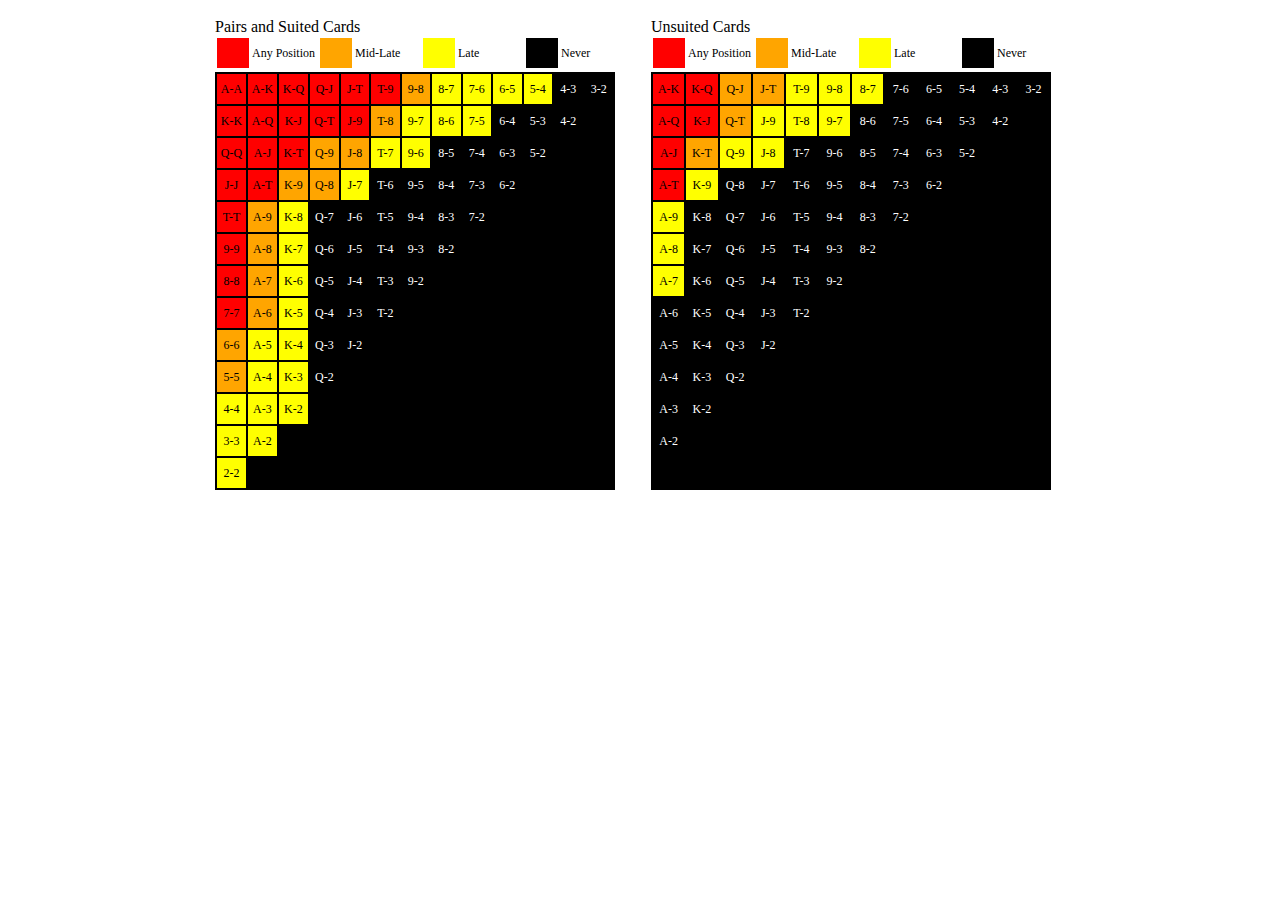
==== cheatsheet.html @ 60d18d2e "Add files via upload" ====
<html>
  <head>
    <title>Poker Strategy</title>
    <meta content="">
<style>
#strategy {
    width: 850px;
    margin: 0 auto;
    height: 450px;
    padding-top: 10px;
}
#strategy-left {
    float:left;
}
#strategy-right {
    float:right;
}
#unsuited_cards {
    background: #000;
    color: #fff;
    font-size:12px;
    line-height: 12px;
    width: 400px;
}
#unsuited_cards td {
    width: 30px;
    height: 30px;
    text-align: center;
}
#pairs_suited_cards {
    background: #000;
    color: #fff;
    font-size:12px;
    line-height: 12px;
    width: 400px;
}
#pairs_suited_cards td {
    width: 30px;
    height: 30px;
    text-align: center;
}
#legend td {
    width: 30px;
    height: 30px;
    font-size:12px;
    line-height: 12px;
}


#a {
    background: red;
    color: #000;
}
#b {
    background: orange;
    color: #000;
}
#c {
    background: yellow;
    color: #000;
}
#dd {
    width: 65px !important;
    color: #000;
    height:30px;
}
#bl {
    background: #000;
}
</style>
<meta name="description" content="Cusmedroid is an android studio application development project name. the name was created by iyortml alias suryo dwijayanto. Initially cusmedroid was a custom rom project on android, at that time in 2014 - 2015 cusmedroid was still looking for identity, until now in 2022 - then cusmedroid will be the unique name of me who doesn’t have a team.">
    <meta name="keywords" content="cusmedroid, iyortml, learn php with cusmedroid, learn php with iyortml, cusmedroid android, cusmedroid developer, developer indonesia, made in indonesia, website, php, html, css, js, xml, java, api, apikey, mysqli, phpmyadmin, android studio, android-studio, barcode, livemakingbarcode, live making barcode, live making barcode cusmedroid, qrcode, scanner, poker, poker strategy">
    <meta name="author" content="CusMeDroid">
    <meta property="og:description" content="This is a live making barcode. write url or text in input field and instantly barcode will appear.">
    <meta property="og:image" content="https://cusmedroid.github.io/favicon.ico">
    <meta property="og:image:type" content="image/jpeg">
    <meta property="og:image:width" content="200">
    <meta property="og:image:height" content="200">
<!-- Google tag (gtag.js) -->
    <script async src="https://www.googletagmanager.com/gtag/js?id=G-T2YN767RYS"></script>
    <script>
      window.dataLayer = window.dataLayer || [];
      function gtag(){dataLayer.push(arguments);}
      gtag('js', new Date());

      gtag('config', 'G-T2YN767RYS');
    </script> 
  </head>
  <body>
  <div id="strategy">
<div id="strategy-left">
<label style="color:#000;">Pairs and Suited Cards</label>
<table id="legend">
<tr>
<td id="a"></td><td id="dd">Any Position</td><td id="b"></td><td id="dd">Mid-Late</td><td id="c"></td><td id="dd">Late</td><td id="bl"></td><td id="dd">Never</td>
<tr>
</table>
<table id="pairs_suited_cards">
<tr>
<td id="a">A-A</td><td id="a">A-K</td><td id="a">K-Q</td><td id="a">Q-J</td><td id="a">J-T</td><td id="a">T-9</td><td id="b">9-8</td><td id="c">8-7</td><td id="c">7-6</td><td id="c">6-5</td><td id="c">5-4</td><td id="">4-3</td><td id="">3-2</td>
</tr>
<tr>
<td id="a">K-K</td><td id="a">A-Q</td><td id="a">K-J</td><td id="a">Q-T</td><td id="a">J-9</td><td id="b">T-8</td><td id="c">9-7</td><td id="c">8-6</td><td id="c">7-5</td><td id="">6-4</td><td id="">5-3</td><td id="">4-2</td><td id=""></td>
</tr>
<tr>
<td id="a">Q-Q</td><td id="a">A-J</td><td id="a">K-T</td><td id="b">Q-9</td><td id="b">J-8</td><td id="c">T-7</td><td id="c">9-6</td><td id="">8-5</td><td id="">7-4</td><td id="">6-3</td><td id="">5-2</td><td id=""></td><td id=""></td>
</tr>
<tr>
<td id="a">J-J</td><td id="a">A-T</td><td id="b">K-9</td><td id="b">Q-8</td><td id="c">J-7</td><td id="">T-6</td><td id="">9-5</td><td id="">8-4</td><td id="">7-3</td><td id="">6-2</td><td id=""></td><td id=""></td><td id=""></td>
</tr>
<tr>
<td id="a">T-T</td><td id="b">A-9</td><td id="c">K-8</td><td id="">Q-7</td><td id="">J-6</td><td id="">T-5</td><td id="">9-4</td><td id="">8-3</td><td id="">7-2</td><td id=""></td><td id=""></td><td id=""></td><td id=""></td>
</tr>
<tr>
<td id="a">9-9</td><td id="b">A-8</td><td id="c">K-7</td><td id="">Q-6</td><td id="">J-5</td><td id="">T-4</td><td id="">9-3</td><td id="">8-2</td><td id=""></td><td id=""></td><td id=""></td><td id=""></td><td id=""></td>
</tr>
<tr>
<td id="a">8-8</td><td id="b">A-7</td><td id="c">K-6</td><td id="">Q-5</td><td id="">J-4</td><td id="">T-3</td><td id="">9-2</td><td id=""></td><td id=""></td><td id=""></td><td id=""></td><td id=""></td><td id=""></td>
</tr>
<tr>
<td id="a">7-7</td><td id="b">A-6</td><td id="c">K-5</td><td id="">Q-4</td><td id="">J-3</td><td id="">T-2</td><td id=""></td><td id=""></td><td id=""></td><td id=""></td><td id=""></td><td id=""></td><td id=""></td>
</tr>
<tr>
<td id="b">6-6</td><td id="c">A-5</td><td id="c">K-4</td><td id="">Q-3</td><td id="">J-2</td><td id=""></td><td id=""></td><td id=""></td><td id=""></td><td id=""></td><td id=""></td><td id=""></td><td id=""></td>
</tr>
<tr>
<td id="b">5-5</td><td id="c">A-4</td><td id="c">K-3</td><td id="">Q-2</td><td id=""></td><td id=""></td><td id=""></td><td id=""></td><td id=""></td><td id=""></td><td id=""></td><td id=""></td><td id=""></td>
</tr>
<tr>
<td id="c">4-4</td><td id="c">A-3</td><td id="c">K-2</td><td id=""></td><td id=""></td><td id=""></td><td id=""></td><td id=""></td><td id=""></td><td id=""></td><td id=""></td><td id=""></td><td id=""></td>
</tr>
<tr>
<td id="c">3-3</td><td id="c">A-2</td><td id=""></td><td id=""></td><td id=""></td><td id=""></td><td id=""></td><td id=""></td><td id=""></td><td id=""></td><td id=""></td><td id=""></td><td id=""></td>
</tr>
<tr>
<td id="c">2-2</td><td id=""></td><td id=""></td><td id=""></td><td id=""></td><td id=""></td><td id=""></td><td id=""></td><td id=""></td><td id=""></td><td id=""></td><td id=""></td><td id=""></td>
</tr>
</table>
</div>
<div id="strategy-right">
<label style="color:#000;">Unsuited Cards</label>
<table id="legend">
<tr>
<td id="a"></td><td id="dd">Any Position</td><td id="b"></td><td id="dd">Mid-Late</td><td id="c"></td><td id="dd">Late</td><td id="bl"></td><td id="dd">Never</td>
<tr>
</table>
<table id="unsuited_cards">
<tr>
<td id="a">A-K</td><td id="a">K-Q</td><td id="b">Q-J</td><td id="b">J-T</td><td id="c">T-9</td><td id="c">9-8</td><td id="c">8-7</td><td id="">7-6</td><td id="">6-5</td><td id="">5-4</td><td id="">4-3</td><td id="">3-2</td>
</tr>
<tr>
<td id="a">A-Q</td><td id="a">K-J</td><td id="b">Q-T</td><td id="c">J-9</td><td id="c">T-8</td><td id="c">9-7</td><td id="">8-6</td><td id="">7-5</td><td id="">6-4</td><td id="">5-3</td><td id="">4-2</td><td id=""></td>
</tr>
<tr>
<td id="a">A-J</td><td id="b">K-T</td><td id="c">Q-9</td><td id="c">J-8</td><td id="">T-7</td><td id="">9-6</td><td id="">8-5</td><td id="">7-4</td><td id="">6-3</td><td id="">5-2</td><td id=""></td><td id=""></td>
</tr>
<tr>
<td id="a">A-T</td><td id="c">K-9</td><td id="">Q-8</td><td id="">J-7</td><td id="">T-6</td><td id="">9-5</td><td id="">8-4</td><td id="">7-3</td><td id="">6-2</td><td id=""></td><td id=""></td><td id=""></td>
</tr>
<tr>
<td id="c">A-9</td><td id="">K-8</td><td id="">Q-7</td><td id="">J-6</td><td id="">T-5</td><td id="">9-4</td><td id="">8-3</td><td id="">7-2</td><td id=""></td><td id=""></td><td id=""></td><td id=""></td>
</tr>
<tr>
<td id="c">A-8</td><td id="">K-7</td><td id="">Q-6</td><td id="">J-5</td><td id="">T-4</td><td id="">9-3</td><td id="">8-2</td><td id=""></td><td id=""></td><td id=""></td><td id=""></td><td id=""></td>
</tr>
<tr>
<td id="c">A-7</td><td id="">K-6</td><td id="">Q-5</td><td id="">J-4</td><td id="">T-3</td><td id="">9-2</td><td id=""></td><td id=""></td><td id=""></td><td id=""></td><td id=""></td><td id=""></td>
</tr>
<tr>
<td id="">A-6</td><td id="">K-5</td><td id="">Q-4</td><td id="">J-3</td><td id="">T-2</td><td id=""></td><td id=""></td><td id=""></td><td id=""></td><td id=""></td><td id=""></td><td id=""></td>
</tr>
<tr>
<td id="">A-5</td><td id="">K-4</td><td id="">Q-3</td><td id="">J-2</td><td id=""></td><td id=""></td><td id=""></td><td id=""></td><td id=""></td><td id=""></td><td id=""></td><td id=""></td>
</tr>
<tr>
<td id="">A-4</td><td id="">K-3</td><td id="">Q-2</td><td id=""></td><td id=""></td><td id=""></td><td id=""></td><td id=""></td><td id=""></td><td id=""></td><td id=""></td><td id=""></td>
</tr>
<tr>
<td id="">A-3</td><td id="">K-2</td><td id=""></td><td id=""></td><td id=""></td><td id=""></td><td id=""></td><td id=""></td><td id=""></td><td id=""></td><td id=""></td><td id=""></td>
</tr>
<tr>
<td id="">A-2</td><td id=""></td><td id=""></td><td id=""></td><td id=""></td><td id=""></td><td id=""></td><td id=""></td><td id=""></td><td id=""></td><td id=""></td><td id=""></td>
</tr>
<tr>
<td></td><td></td><td></td><td></td><td></td><td></td><td></td><td></td><td></td><td></td><td></td><td></td>
</tr>
</table>
</div>
</div> 
  </body>
</html>
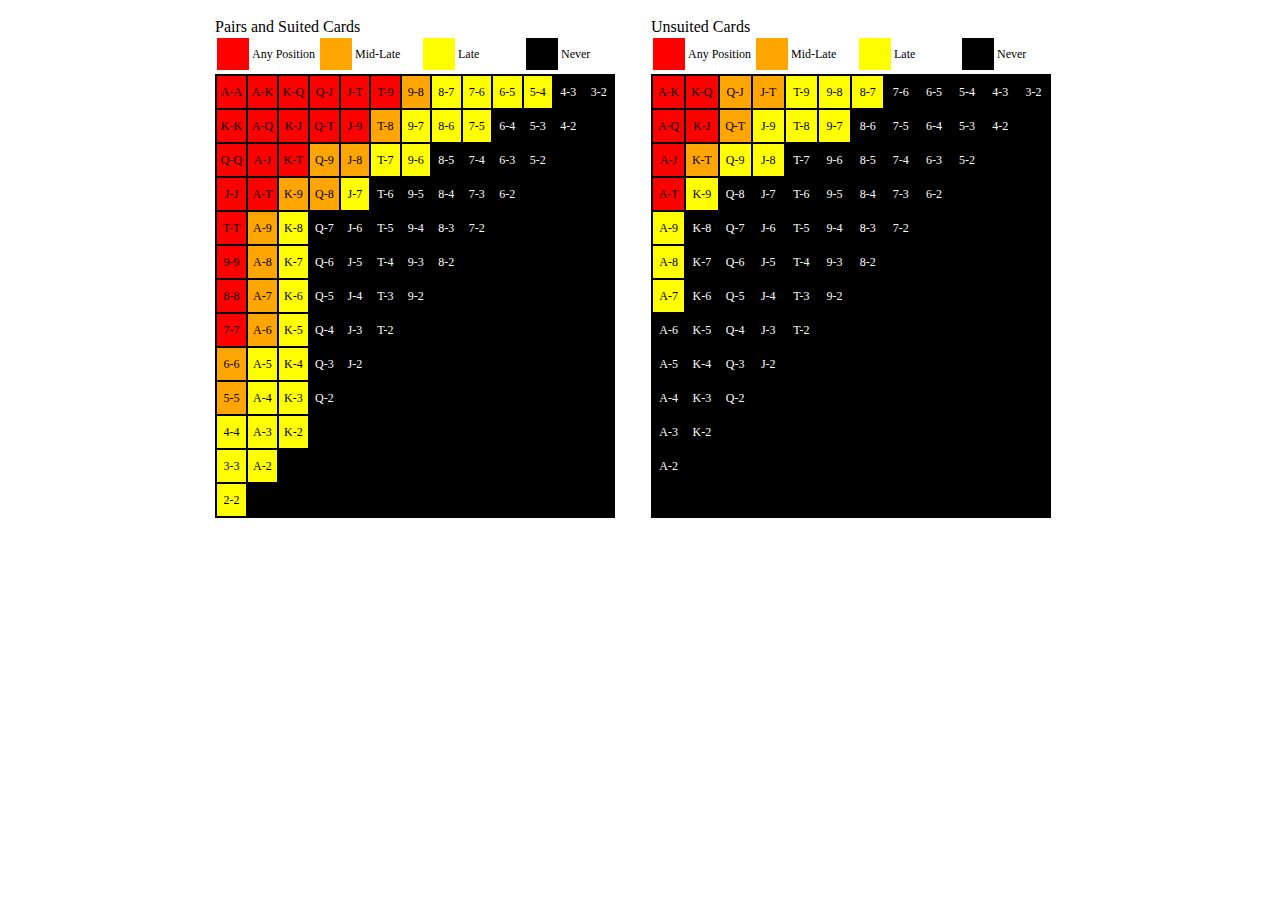
==== commit c59a071f: "Update cheatsheet.html" ====
--- a/cheatsheet.html
+++ b/cheatsheet.html
@@ -1,82 +1,19 @@
+<!DOCTYPE html>
 <html>
-  <head>
-    <title>Poker Strategy</title>
-    <meta content="">
-<style>
-#strategy {
-    width: 850px;
-    margin: 0 auto;
-    height: 450px;
-    padding-top: 10px;
-}
-#strategy-left {
-    float:left;
-}
-#strategy-right {
-    float:right;
-}
-#unsuited_cards {
-    background: #000;
-    color: #fff;
-    font-size:12px;
-    line-height: 12px;
-    width: 400px;
-}
-#unsuited_cards td {
-    width: 30px;
-    height: 30px;
-    text-align: center;
-}
-#pairs_suited_cards {
-    background: #000;
-    color: #fff;
-    font-size:12px;
-    line-height: 12px;
-    width: 400px;
-}
-#pairs_suited_cards td {
-    width: 30px;
-    height: 30px;
-    text-align: center;
-}
-#legend td {
-    width: 30px;
-    height: 30px;
-    font-size:12px;
-    line-height: 12px;
-}
-
-
-#a {
-    background: red;
-    color: #000;
-}
-#b {
-    background: orange;
-    color: #000;
-}
-#c {
-    background: yellow;
-    color: #000;
-}
-#dd {
-    width: 65px !important;
-    color: #000;
-    height:30px;
-}
-#bl {
-    background: #000;
-}
-</style>
-<meta name="description" content="Cusmedroid is an android studio application development project name. the name was created by iyortml alias suryo dwijayanto. Initially cusmedroid was a custom rom project on android, at that time in 2014 - 2015 cusmedroid was still looking for identity, until now in 2022 - then cusmedroid will be the unique name of me who doesn’t have a team.">
-    <meta name="keywords" content="cusmedroid, iyortml, learn php with cusmedroid, learn php with iyortml, cusmedroid android, cusmedroid developer, developer indonesia, made in indonesia, website, php, html, css, js, xml, java, api, apikey, mysqli, phpmyadmin, android studio, android-studio, barcode, livemakingbarcode, live making barcode, live making barcode cusmedroid, qrcode, scanner, poker, poker strategy">
+<head>
+    <meta charset="UTF-8" />
+    <meta name="viewport" content="width=device-width, initial-scale=1">
+    <title>Strategy | Zigana Poker</title>
+    <link rel="shortcut icon" href="favicon.png" />
+    <meta name="description" content="Zigana Poker is a card game that is common in casinos, if you think buying chips to start the game you are wrong! This is a free game made to entertain or fill your free time. The rules are the same as in general poker. Enjoy to playing Zigana Poker!">
+    <meta name="keywords" content="cusmedroid, iyortml, learn php with cusmedroid, learn php with iyortml, cusmedroid android, cusmedroid developer, developer indonesia, made in indonesia, website, php, html, css, js, xml, java, api, apikey, mysqli, phpmyadmin, android studio, android-studio, barcode, livemakingbarcode, live making barcode, live making barcode cusmedroid, qrcode, scanner, poker, Poker, Zigana Poker, ziganapoker, zigana poker, zigan-apoker, zigana_poker">
     <meta name="author" content="CusMeDroid">
-    <meta property="og:description" content="This is a live making barcode. write url or text in input field and instantly barcode will appear.">
-    <meta property="og:image" content="https://cusmedroid.github.io/favicon.ico">
+    <meta property="og:description" content="Enjoy to playing Zigana Poker!">
+    <meta property="og:image" content="favicon.png">
     <meta property="og:image:type" content="image/jpeg">
     <meta property="og:image:width" content="200">
     <meta property="og:image:height" content="200">
-<!-- Google tag (gtag.js) -->
+    <!-- Google tag (gtag.js) -->
     <script async src="https://www.googletagmanager.com/gtag/js?id=G-T2YN767RYS"></script>
     <script>
       window.dataLayer = window.dataLayer || [];
@@ -85,107 +22,173 @@
 
       gtag('config', 'G-T2YN767RYS');
     </script> 
-  </head>
-  <body>
-  <div id="strategy">
-<div id="strategy-left">
-<label style="color:#000;">Pairs and Suited Cards</label>
-<table id="legend">
-<tr>
-<td id="a"></td><td id="dd">Any Position</td><td id="b"></td><td id="dd">Mid-Late</td><td id="c"></td><td id="dd">Late</td><td id="bl"></td><td id="dd">Never</td>
-<tr>
-</table>
-<table id="pairs_suited_cards">
-<tr>
-<td id="a">A-A</td><td id="a">A-K</td><td id="a">K-Q</td><td id="a">Q-J</td><td id="a">J-T</td><td id="a">T-9</td><td id="b">9-8</td><td id="c">8-7</td><td id="c">7-6</td><td id="c">6-5</td><td id="c">5-4</td><td id="">4-3</td><td id="">3-2</td>
-</tr>
-<tr>
-<td id="a">K-K</td><td id="a">A-Q</td><td id="a">K-J</td><td id="a">Q-T</td><td id="a">J-9</td><td id="b">T-8</td><td id="c">9-7</td><td id="c">8-6</td><td id="c">7-5</td><td id="">6-4</td><td id="">5-3</td><td id="">4-2</td><td id=""></td>
-</tr>
-<tr>
-<td id="a">Q-Q</td><td id="a">A-J</td><td id="a">K-T</td><td id="b">Q-9</td><td id="b">J-8</td><td id="c">T-7</td><td id="c">9-6</td><td id="">8-5</td><td id="">7-4</td><td id="">6-3</td><td id="">5-2</td><td id=""></td><td id=""></td>
-</tr>
-<tr>
-<td id="a">J-J</td><td id="a">A-T</td><td id="b">K-9</td><td id="b">Q-8</td><td id="c">J-7</td><td id="">T-6</td><td id="">9-5</td><td id="">8-4</td><td id="">7-3</td><td id="">6-2</td><td id=""></td><td id=""></td><td id=""></td>
-</tr>
-<tr>
-<td id="a">T-T</td><td id="b">A-9</td><td id="c">K-8</td><td id="">Q-7</td><td id="">J-6</td><td id="">T-5</td><td id="">9-4</td><td id="">8-3</td><td id="">7-2</td><td id=""></td><td id=""></td><td id=""></td><td id=""></td>
-</tr>
-<tr>
-<td id="a">9-9</td><td id="b">A-8</td><td id="c">K-7</td><td id="">Q-6</td><td id="">J-5</td><td id="">T-4</td><td id="">9-3</td><td id="">8-2</td><td id=""></td><td id=""></td><td id=""></td><td id=""></td><td id=""></td>
-</tr>
-<tr>
-<td id="a">8-8</td><td id="b">A-7</td><td id="c">K-6</td><td id="">Q-5</td><td id="">J-4</td><td id="">T-3</td><td id="">9-2</td><td id=""></td><td id=""></td><td id=""></td><td id=""></td><td id=""></td><td id=""></td>
-</tr>
-<tr>
-<td id="a">7-7</td><td id="b">A-6</td><td id="c">K-5</td><td id="">Q-4</td><td id="">J-3</td><td id="">T-2</td><td id=""></td><td id=""></td><td id=""></td><td id=""></td><td id=""></td><td id=""></td><td id=""></td>
-</tr>
-<tr>
-<td id="b">6-6</td><td id="c">A-5</td><td id="c">K-4</td><td id="">Q-3</td><td id="">J-2</td><td id=""></td><td id=""></td><td id=""></td><td id=""></td><td id=""></td><td id=""></td><td id=""></td><td id=""></td>
-</tr>
-<tr>
-<td id="b">5-5</td><td id="c">A-4</td><td id="c">K-3</td><td id="">Q-2</td><td id=""></td><td id=""></td><td id=""></td><td id=""></td><td id=""></td><td id=""></td><td id=""></td><td id=""></td><td id=""></td>
-</tr>
-<tr>
-<td id="c">4-4</td><td id="c">A-3</td><td id="c">K-2</td><td id=""></td><td id=""></td><td id=""></td><td id=""></td><td id=""></td><td id=""></td><td id=""></td><td id=""></td><td id=""></td><td id=""></td>
-</tr>
-<tr>
-<td id="c">3-3</td><td id="c">A-2</td><td id=""></td><td id=""></td><td id=""></td><td id=""></td><td id=""></td><td id=""></td><td id=""></td><td id=""></td><td id=""></td><td id=""></td><td id=""></td>
-</tr>
-<tr>
-<td id="c">2-2</td><td id=""></td><td id=""></td><td id=""></td><td id=""></td><td id=""></td><td id=""></td><td id=""></td><td id=""></td><td id=""></td><td id=""></td><td id=""></td><td id=""></td>
-</tr>
-</table>
-</div>
-<div id="strategy-right">
-<label style="color:#000;">Unsuited Cards</label>
-<table id="legend">
-<tr>
-<td id="a"></td><td id="dd">Any Position</td><td id="b"></td><td id="dd">Mid-Late</td><td id="c"></td><td id="dd">Late</td><td id="bl"></td><td id="dd">Never</td>
-<tr>
-</table>
-<table id="unsuited_cards">
-<tr>
-<td id="a">A-K</td><td id="a">K-Q</td><td id="b">Q-J</td><td id="b">J-T</td><td id="c">T-9</td><td id="c">9-8</td><td id="c">8-7</td><td id="">7-6</td><td id="">6-5</td><td id="">5-4</td><td id="">4-3</td><td id="">3-2</td>
-</tr>
-<tr>
-<td id="a">A-Q</td><td id="a">K-J</td><td id="b">Q-T</td><td id="c">J-9</td><td id="c">T-8</td><td id="c">9-7</td><td id="">8-6</td><td id="">7-5</td><td id="">6-4</td><td id="">5-3</td><td id="">4-2</td><td id=""></td>
-</tr>
-<tr>
-<td id="a">A-J</td><td id="b">K-T</td><td id="c">Q-9</td><td id="c">J-8</td><td id="">T-7</td><td id="">9-6</td><td id="">8-5</td><td id="">7-4</td><td id="">6-3</td><td id="">5-2</td><td id=""></td><td id=""></td>
-</tr>
-<tr>
-<td id="a">A-T</td><td id="c">K-9</td><td id="">Q-8</td><td id="">J-7</td><td id="">T-6</td><td id="">9-5</td><td id="">8-4</td><td id="">7-3</td><td id="">6-2</td><td id=""></td><td id=""></td><td id=""></td>
-</tr>
-<tr>
-<td id="c">A-9</td><td id="">K-8</td><td id="">Q-7</td><td id="">J-6</td><td id="">T-5</td><td id="">9-4</td><td id="">8-3</td><td id="">7-2</td><td id=""></td><td id=""></td><td id=""></td><td id=""></td>
-</tr>
-<tr>
-<td id="c">A-8</td><td id="">K-7</td><td id="">Q-6</td><td id="">J-5</td><td id="">T-4</td><td id="">9-3</td><td id="">8-2</td><td id=""></td><td id=""></td><td id=""></td><td id=""></td><td id=""></td>
-</tr>
-<tr>
-<td id="c">A-7</td><td id="">K-6</td><td id="">Q-5</td><td id="">J-4</td><td id="">T-3</td><td id="">9-2</td><td id=""></td><td id=""></td><td id=""></td><td id=""></td><td id=""></td><td id=""></td>
-</tr>
-<tr>
-<td id="">A-6</td><td id="">K-5</td><td id="">Q-4</td><td id="">J-3</td><td id="">T-2</td><td id=""></td><td id=""></td><td id=""></td><td id=""></td><td id=""></td><td id=""></td><td id=""></td>
-</tr>
-<tr>
-<td id="">A-5</td><td id="">K-4</td><td id="">Q-3</td><td id="">J-2</td><td id=""></td><td id=""></td><td id=""></td><td id=""></td><td id=""></td><td id=""></td><td id=""></td><td id=""></td>
-</tr>
-<tr>
-<td id="">A-4</td><td id="">K-3</td><td id="">Q-2</td><td id=""></td><td id=""></td><td id=""></td><td id=""></td><td id=""></td><td id=""></td><td id=""></td><td id=""></td><td id=""></td>
-</tr>
-<tr>
-<td id="">A-3</td><td id="">K-2</td><td id=""></td><td id=""></td><td id=""></td><td id=""></td><td id=""></td><td id=""></td><td id=""></td><td id=""></td><td id=""></td><td id=""></td>
-</tr>
-<tr>
-<td id="">A-2</td><td id=""></td><td id=""></td><td id=""></td><td id=""></td><td id=""></td><td id=""></td><td id=""></td><td id=""></td><td id=""></td><td id=""></td><td id=""></td>
-</tr>
-<tr>
-<td></td><td></td><td></td><td></td><td></td><td></td><td></td><td></td><td></td><td></td><td></td><td></td>
-</tr>
-</table>
-</div>
-</div> 
-  </body>
+    <style type="text/css">
+        #strategy {
+            width: 850px;
+            margin: 0 auto;
+            height: 450px;
+            padding-top: 10px;
+        }
+        #strategy-left {
+            float:left;
+        }
+        #strategy-right {
+            float:right;
+        }
+        #unsuited_cards {
+            background: #000;
+            color: #fff;
+            font-size:12px;
+            line-height: 12px;
+            width: 400px;
+        }
+        #unsuited_cards td {
+            width: 30px;
+            height: 30px;
+            text-align: center;
+        }
+        #pairs_suited_cards {
+            background: #000;
+            color: #fff;
+            font-size:12px;
+            line-height: 12px;
+            width: 400px;
+        }
+        #pairs_suited_cards td {
+            width: 30px;
+            height: 30px;
+            text-align: center;
+        }
+        #legend td {
+            width: 30px;
+            height: 30px;
+            font-size:12px;
+            line-height: 12px;
+        }
+
+
+        #a {
+            background: red;
+            color: #000;
+        }
+        #b {
+            background: orange;
+            color: #000;
+        }
+        #c {
+            background: yellow;
+            color: #000;
+        }
+        #dd {
+            width: 65px !important;
+            color: #000;
+            height:30px;
+        }
+        #bl {
+            background: #000;
+        }
+    </style> 
+</head>
+<body>
+    <div id="strategy">
+    <div id="strategy-left">
+    <label style="color:#000;">Pairs and Suited Cards</label>
+    <table id="legend">
+    <tr>
+    <td id="a"></td><td id="dd">Any Position</td><td id="b"></td><td id="dd">Mid-Late</td><td id="c"></td><td id="dd">Late</td><td id="bl"></td><td id="dd">Never</td>
+    <tr>
+    </table>
+    <table id="pairs_suited_cards">
+    <tr>
+    <td id="a">A-A</td><td id="a">A-K</td><td id="a">K-Q</td><td id="a">Q-J</td><td id="a">J-T</td><td id="a">T-9</td><td id="b">9-8</td><td id="c">8-7</td><td id="c">7-6</td><td id="c">6-5</td><td id="c">5-4</td><td id="">4-3</td><td id="">3-2</td>
+    </tr>
+    <tr>
+    <td id="a">K-K</td><td id="a">A-Q</td><td id="a">K-J</td><td id="a">Q-T</td><td id="a">J-9</td><td id="b">T-8</td><td id="c">9-7</td><td id="c">8-6</td><td id="c">7-5</td><td id="">6-4</td><td id="">5-3</td><td id="">4-2</td><td id=""></td>
+    </tr>
+    <tr>
+    <td id="a">Q-Q</td><td id="a">A-J</td><td id="a">K-T</td><td id="b">Q-9</td><td id="b">J-8</td><td id="c">T-7</td><td id="c">9-6</td><td id="">8-5</td><td id="">7-4</td><td id="">6-3</td><td id="">5-2</td><td id=""></td><td id=""></td>
+    </tr>
+    <tr>
+    <td id="a">J-J</td><td id="a">A-T</td><td id="b">K-9</td><td id="b">Q-8</td><td id="c">J-7</td><td id="">T-6</td><td id="">9-5</td><td id="">8-4</td><td id="">7-3</td><td id="">6-2</td><td id=""></td><td id=""></td><td id=""></td>
+    </tr>
+    <tr>
+    <td id="a">T-T</td><td id="b">A-9</td><td id="c">K-8</td><td id="">Q-7</td><td id="">J-6</td><td id="">T-5</td><td id="">9-4</td><td id="">8-3</td><td id="">7-2</td><td id=""></td><td id=""></td><td id=""></td><td id=""></td>
+    </tr>
+    <tr>
+    <td id="a">9-9</td><td id="b">A-8</td><td id="c">K-7</td><td id="">Q-6</td><td id="">J-5</td><td id="">T-4</td><td id="">9-3</td><td id="">8-2</td><td id=""></td><td id=""></td><td id=""></td><td id=""></td><td id=""></td>
+    </tr>
+    <tr>
+    <td id="a">8-8</td><td id="b">A-7</td><td id="c">K-6</td><td id="">Q-5</td><td id="">J-4</td><td id="">T-3</td><td id="">9-2</td><td id=""></td><td id=""></td><td id=""></td><td id=""></td><td id=""></td><td id=""></td>
+    </tr>
+    <tr>
+    <td id="a">7-7</td><td id="b">A-6</td><td id="c">K-5</td><td id="">Q-4</td><td id="">J-3</td><td id="">T-2</td><td id=""></td><td id=""></td><td id=""></td><td id=""></td><td id=""></td><td id=""></td><td id=""></td>
+    </tr>
+    <tr>
+    <td id="b">6-6</td><td id="c">A-5</td><td id="c">K-4</td><td id="">Q-3</td><td id="">J-2</td><td id=""></td><td id=""></td><td id=""></td><td id=""></td><td id=""></td><td id=""></td><td id=""></td><td id=""></td>
+    </tr>
+    <tr>
+    <td id="b">5-5</td><td id="c">A-4</td><td id="c">K-3</td><td id="">Q-2</td><td id=""></td><td id=""></td><td id=""></td><td id=""></td><td id=""></td><td id=""></td><td id=""></td><td id=""></td><td id=""></td>
+    </tr>
+    <tr>
+    <td id="c">4-4</td><td id="c">A-3</td><td id="c">K-2</td><td id=""></td><td id=""></td><td id=""></td><td id=""></td><td id=""></td><td id=""></td><td id=""></td><td id=""></td><td id=""></td><td id=""></td>
+    </tr>
+    <tr>
+    <td id="c">3-3</td><td id="c">A-2</td><td id=""></td><td id=""></td><td id=""></td><td id=""></td><td id=""></td><td id=""></td><td id=""></td><td id=""></td><td id=""></td><td id=""></td><td id=""></td>
+    </tr>
+    <tr>
+    <td id="c">2-2</td><td id=""></td><td id=""></td><td id=""></td><td id=""></td><td id=""></td><td id=""></td><td id=""></td><td id=""></td><td id=""></td><td id=""></td><td id=""></td><td id=""></td>
+    </tr>
+    </table>
+    </div>
+    <div id="strategy-right">
+    <label style="color:#000;">Unsuited Cards</label>
+    <table id="legend">
+    <tr>
+    <td id="a"></td><td id="dd">Any Position</td><td id="b"></td><td id="dd">Mid-Late</td><td id="c"></td><td id="dd">Late</td><td id="bl"></td><td id="dd">Never</td>
+    <tr>
+    </table>
+    <table id="unsuited_cards">
+    <tr>
+    <td id="a">A-K</td><td id="a">K-Q</td><td id="b">Q-J</td><td id="b">J-T</td><td id="c">T-9</td><td id="c">9-8</td><td id="c">8-7</td><td id="">7-6</td><td id="">6-5</td><td id="">5-4</td><td id="">4-3</td><td id="">3-2</td>
+    </tr>
+    <tr>
+    <td id="a">A-Q</td><td id="a">K-J</td><td id="b">Q-T</td><td id="c">J-9</td><td id="c">T-8</td><td id="c">9-7</td><td id="">8-6</td><td id="">7-5</td><td id="">6-4</td><td id="">5-3</td><td id="">4-2</td><td id=""></td>
+    </tr>
+    <tr>
+    <td id="a">A-J</td><td id="b">K-T</td><td id="c">Q-9</td><td id="c">J-8</td><td id="">T-7</td><td id="">9-6</td><td id="">8-5</td><td id="">7-4</td><td id="">6-3</td><td id="">5-2</td><td id=""></td><td id=""></td>
+    </tr>
+    <tr>
+    <td id="a">A-T</td><td id="c">K-9</td><td id="">Q-8</td><td id="">J-7</td><td id="">T-6</td><td id="">9-5</td><td id="">8-4</td><td id="">7-3</td><td id="">6-2</td><td id=""></td><td id=""></td><td id=""></td>
+    </tr>
+    <tr>
+    <td id="c">A-9</td><td id="">K-8</td><td id="">Q-7</td><td id="">J-6</td><td id="">T-5</td><td id="">9-4</td><td id="">8-3</td><td id="">7-2</td><td id=""></td><td id=""></td><td id=""></td><td id=""></td>
+    </tr>
+    <tr>
+    <td id="c">A-8</td><td id="">K-7</td><td id="">Q-6</td><td id="">J-5</td><td id="">T-4</td><td id="">9-3</td><td id="">8-2</td><td id=""></td><td id=""></td><td id=""></td><td id=""></td><td id=""></td>
+    </tr>
+    <tr>
+    <td id="c">A-7</td><td id="">K-6</td><td id="">Q-5</td><td id="">J-4</td><td id="">T-3</td><td id="">9-2</td><td id=""></td><td id=""></td><td id=""></td><td id=""></td><td id=""></td><td id=""></td>
+    </tr>
+    <tr>
+    <td id="">A-6</td><td id="">K-5</td><td id="">Q-4</td><td id="">J-3</td><td id="">T-2</td><td id=""></td><td id=""></td><td id=""></td><td id=""></td><td id=""></td><td id=""></td><td id=""></td>
+    </tr>
+    <tr>
+    <td id="">A-5</td><td id="">K-4</td><td id="">Q-3</td><td id="">J-2</td><td id=""></td><td id=""></td><td id=""></td><td id=""></td><td id=""></td><td id=""></td><td id=""></td><td id=""></td>
+    </tr>
+    <tr>
+    <td id="">A-4</td><td id="">K-3</td><td id="">Q-2</td><td id=""></td><td id=""></td><td id=""></td><td id=""></td><td id=""></td><td id=""></td><td id=""></td><td id=""></td><td id=""></td>
+    </tr>
+    <tr>
+    <td id="">A-3</td><td id="">K-2</td><td id=""></td><td id=""></td><td id=""></td><td id=""></td><td id=""></td><td id=""></td><td id=""></td><td id=""></td><td id=""></td><td id=""></td>
+    </tr>
+    <tr>
+    <td id="">A-2</td><td id=""></td><td id=""></td><td id=""></td><td id=""></td><td id=""></td><td id=""></td><td id=""></td><td id=""></td><td id=""></td><td id=""></td><td id=""></td>
+    </tr>
+    <tr>
+    <td></td><td></td><td></td><td></td><td></td><td></td><td></td><td></td><td></td><td></td><td></td><td></td>
+    </tr>
+    </table>
+    </div>
+    </div> 
+</body>
 </html>
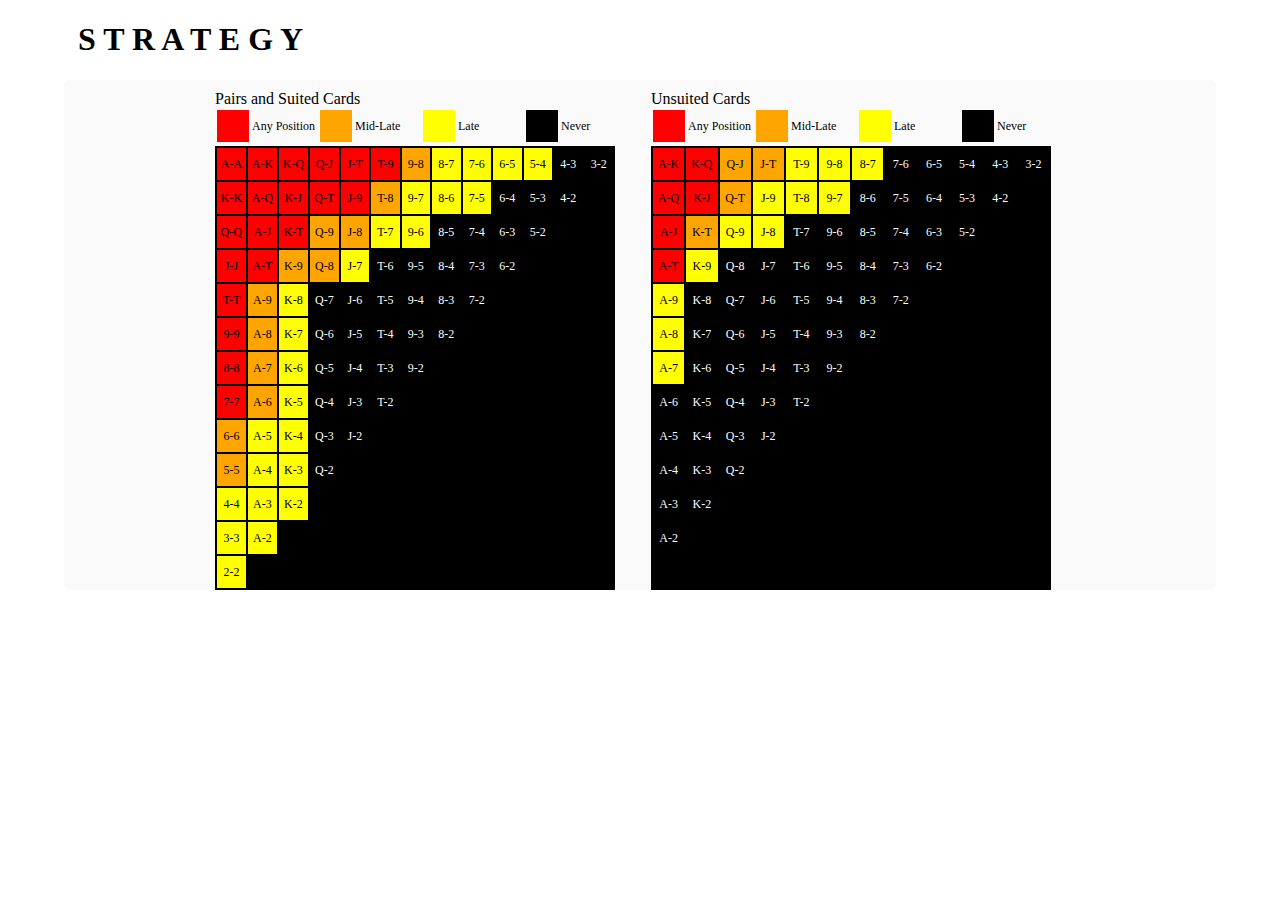
==== commit 05b157f7: "Update cheatsheet.html" ====
--- a/cheatsheet.html
+++ b/cheatsheet.html
@@ -1,5 +1,5 @@
 <!DOCTYPE html>
-<html>
+<html lang="en">
 <head>
     <meta charset="UTF-8" />
     <meta name="viewport" content="width=device-width, initial-scale=1">
@@ -13,6 +13,7 @@
     <meta property="og:image:type" content="image/jpeg">
     <meta property="og:image:width" content="200">
     <meta property="og:image:height" content="200">
+    <link rel='stylesheet' href='https://cusmedroid.github.io/fontawesome-4/css/font-awesome.min.css'>
     <!-- Google tag (gtag.js) -->
     <script async src="https://www.googletagmanager.com/gtag/js?id=G-T2YN767RYS"></script>
     <script>
@@ -23,6 +24,25 @@
       gtag('config', 'G-T2YN767RYS');
     </script> 
     <style type="text/css">
+        body{
+            margin: 0;
+        }
+        header {
+            width: 90%;
+            margin: 8px auto;
+        }
+        main {
+            width: 90%;
+            margin: 8px auto;
+            overflow: auto;
+            scrollbar-width: 0;
+            background: #fafafa;
+            border-radius: 5px;
+        }
+        a {
+            text-decoration: none;
+            color: black;
+        }
         #strategy {
             width: 850px;
             margin: 0 auto;
@@ -66,7 +86,6 @@
             line-height: 12px;
         }
 
-
         #a {
             background: red;
             color: #000;
@@ -90,105 +109,110 @@
     </style> 
 </head>
 <body>
-    <div id="strategy">
-    <div id="strategy-left">
-    <label style="color:#000;">Pairs and Suited Cards</label>
-    <table id="legend">
-    <tr>
-    <td id="a"></td><td id="dd">Any Position</td><td id="b"></td><td id="dd">Mid-Late</td><td id="c"></td><td id="dd">Late</td><td id="bl"></td><td id="dd">Never</td>
-    <tr>
-    </table>
-    <table id="pairs_suited_cards">
-    <tr>
-    <td id="a">A-A</td><td id="a">A-K</td><td id="a">K-Q</td><td id="a">Q-J</td><td id="a">J-T</td><td id="a">T-9</td><td id="b">9-8</td><td id="c">8-7</td><td id="c">7-6</td><td id="c">6-5</td><td id="c">5-4</td><td id="">4-3</td><td id="">3-2</td>
-    </tr>
-    <tr>
-    <td id="a">K-K</td><td id="a">A-Q</td><td id="a">K-J</td><td id="a">Q-T</td><td id="a">J-9</td><td id="b">T-8</td><td id="c">9-7</td><td id="c">8-6</td><td id="c">7-5</td><td id="">6-4</td><td id="">5-3</td><td id="">4-2</td><td id=""></td>
-    </tr>
-    <tr>
-    <td id="a">Q-Q</td><td id="a">A-J</td><td id="a">K-T</td><td id="b">Q-9</td><td id="b">J-8</td><td id="c">T-7</td><td id="c">9-6</td><td id="">8-5</td><td id="">7-4</td><td id="">6-3</td><td id="">5-2</td><td id=""></td><td id=""></td>
-    </tr>
-    <tr>
-    <td id="a">J-J</td><td id="a">A-T</td><td id="b">K-9</td><td id="b">Q-8</td><td id="c">J-7</td><td id="">T-6</td><td id="">9-5</td><td id="">8-4</td><td id="">7-3</td><td id="">6-2</td><td id=""></td><td id=""></td><td id=""></td>
-    </tr>
-    <tr>
-    <td id="a">T-T</td><td id="b">A-9</td><td id="c">K-8</td><td id="">Q-7</td><td id="">J-6</td><td id="">T-5</td><td id="">9-4</td><td id="">8-3</td><td id="">7-2</td><td id=""></td><td id=""></td><td id=""></td><td id=""></td>
-    </tr>
-    <tr>
-    <td id="a">9-9</td><td id="b">A-8</td><td id="c">K-7</td><td id="">Q-6</td><td id="">J-5</td><td id="">T-4</td><td id="">9-3</td><td id="">8-2</td><td id=""></td><td id=""></td><td id=""></td><td id=""></td><td id=""></td>
-    </tr>
-    <tr>
-    <td id="a">8-8</td><td id="b">A-7</td><td id="c">K-6</td><td id="">Q-5</td><td id="">J-4</td><td id="">T-3</td><td id="">9-2</td><td id=""></td><td id=""></td><td id=""></td><td id=""></td><td id=""></td><td id=""></td>
-    </tr>
-    <tr>
-    <td id="a">7-7</td><td id="b">A-6</td><td id="c">K-5</td><td id="">Q-4</td><td id="">J-3</td><td id="">T-2</td><td id=""></td><td id=""></td><td id=""></td><td id=""></td><td id=""></td><td id=""></td><td id=""></td>
-    </tr>
-    <tr>
-    <td id="b">6-6</td><td id="c">A-5</td><td id="c">K-4</td><td id="">Q-3</td><td id="">J-2</td><td id=""></td><td id=""></td><td id=""></td><td id=""></td><td id=""></td><td id=""></td><td id=""></td><td id=""></td>
-    </tr>
-    <tr>
-    <td id="b">5-5</td><td id="c">A-4</td><td id="c">K-3</td><td id="">Q-2</td><td id=""></td><td id=""></td><td id=""></td><td id=""></td><td id=""></td><td id=""></td><td id=""></td><td id=""></td><td id=""></td>
-    </tr>
-    <tr>
-    <td id="c">4-4</td><td id="c">A-3</td><td id="c">K-2</td><td id=""></td><td id=""></td><td id=""></td><td id=""></td><td id=""></td><td id=""></td><td id=""></td><td id=""></td><td id=""></td><td id=""></td>
-    </tr>
-    <tr>
-    <td id="c">3-3</td><td id="c">A-2</td><td id=""></td><td id=""></td><td id=""></td><td id=""></td><td id=""></td><td id=""></td><td id=""></td><td id=""></td><td id=""></td><td id=""></td><td id=""></td>
-    </tr>
-    <tr>
-    <td id="c">2-2</td><td id=""></td><td id=""></td><td id=""></td><td id=""></td><td id=""></td><td id=""></td><td id=""></td><td id=""></td><td id=""></td><td id=""></td><td id=""></td><td id=""></td>
-    </tr>
-    </table>
-    </div>
-    <div id="strategy-right">
-    <label style="color:#000;">Unsuited Cards</label>
-    <table id="legend">
-    <tr>
-    <td id="a"></td><td id="dd">Any Position</td><td id="b"></td><td id="dd">Mid-Late</td><td id="c"></td><td id="dd">Late</td><td id="bl"></td><td id="dd">Never</td>
-    <tr>
-    </table>
-    <table id="unsuited_cards">
-    <tr>
-    <td id="a">A-K</td><td id="a">K-Q</td><td id="b">Q-J</td><td id="b">J-T</td><td id="c">T-9</td><td id="c">9-8</td><td id="c">8-7</td><td id="">7-6</td><td id="">6-5</td><td id="">5-4</td><td id="">4-3</td><td id="">3-2</td>
-    </tr>
-    <tr>
-    <td id="a">A-Q</td><td id="a">K-J</td><td id="b">Q-T</td><td id="c">J-9</td><td id="c">T-8</td><td id="c">9-7</td><td id="">8-6</td><td id="">7-5</td><td id="">6-4</td><td id="">5-3</td><td id="">4-2</td><td id=""></td>
-    </tr>
-    <tr>
-    <td id="a">A-J</td><td id="b">K-T</td><td id="c">Q-9</td><td id="c">J-8</td><td id="">T-7</td><td id="">9-6</td><td id="">8-5</td><td id="">7-4</td><td id="">6-3</td><td id="">5-2</td><td id=""></td><td id=""></td>
-    </tr>
-    <tr>
-    <td id="a">A-T</td><td id="c">K-9</td><td id="">Q-8</td><td id="">J-7</td><td id="">T-6</td><td id="">9-5</td><td id="">8-4</td><td id="">7-3</td><td id="">6-2</td><td id=""></td><td id=""></td><td id=""></td>
-    </tr>
-    <tr>
-    <td id="c">A-9</td><td id="">K-8</td><td id="">Q-7</td><td id="">J-6</td><td id="">T-5</td><td id="">9-4</td><td id="">8-3</td><td id="">7-2</td><td id=""></td><td id=""></td><td id=""></td><td id=""></td>
-    </tr>
-    <tr>
-    <td id="c">A-8</td><td id="">K-7</td><td id="">Q-6</td><td id="">J-5</td><td id="">T-4</td><td id="">9-3</td><td id="">8-2</td><td id=""></td><td id=""></td><td id=""></td><td id=""></td><td id=""></td>
-    </tr>
-    <tr>
-    <td id="c">A-7</td><td id="">K-6</td><td id="">Q-5</td><td id="">J-4</td><td id="">T-3</td><td id="">9-2</td><td id=""></td><td id=""></td><td id=""></td><td id=""></td><td id=""></td><td id=""></td>
-    </tr>
-    <tr>
-    <td id="">A-6</td><td id="">K-5</td><td id="">Q-4</td><td id="">J-3</td><td id="">T-2</td><td id=""></td><td id=""></td><td id=""></td><td id=""></td><td id=""></td><td id=""></td><td id=""></td>
-    </tr>
-    <tr>
-    <td id="">A-5</td><td id="">K-4</td><td id="">Q-3</td><td id="">J-2</td><td id=""></td><td id=""></td><td id=""></td><td id=""></td><td id=""></td><td id=""></td><td id=""></td><td id=""></td>
-    </tr>
-    <tr>
-    <td id="">A-4</td><td id="">K-3</td><td id="">Q-2</td><td id=""></td><td id=""></td><td id=""></td><td id=""></td><td id=""></td><td id=""></td><td id=""></td><td id=""></td><td id=""></td>
-    </tr>
-    <tr>
-    <td id="">A-3</td><td id="">K-2</td><td id=""></td><td id=""></td><td id=""></td><td id=""></td><td id=""></td><td id=""></td><td id=""></td><td id=""></td><td id=""></td><td id=""></td>
-    </tr>
-    <tr>
-    <td id="">A-2</td><td id=""></td><td id=""></td><td id=""></td><td id=""></td><td id=""></td><td id=""></td><td id=""></td><td id=""></td><td id=""></td><td id=""></td><td id=""></td>
-    </tr>
-    <tr>
-    <td></td><td></td><td></td><td></td><td></td><td></td><td></td><td></td><td></td><td></td><td></td><td></td>
-    </tr>
-    </table>
-    </div>
-    </div> 
+    <header>
+        <h1 style="padding-left: 4px;"><a href="./"><i style="margin-right: 10px;" class="fa fa-arrow-left" aria-hidden="true"></i></a>S T R A T E G Y</h1>
+    </header>
+    <main>
+        <div id="strategy">
+        <div id="strategy-left">
+        <label style="color:#000;">Pairs and Suited Cards</label>
+        <table id="legend">
+        <tr>
+        <td id="a"></td><td id="dd">Any Position</td><td id="b"></td><td id="dd">Mid-Late</td><td id="c"></td><td id="dd">Late</td><td id="bl"></td><td id="dd">Never</td>
+        <tr>
+        </table>
+        <table id="pairs_suited_cards">
+        <tr>
+        <td id="a">A-A</td><td id="a">A-K</td><td id="a">K-Q</td><td id="a">Q-J</td><td id="a">J-T</td><td id="a">T-9</td><td id="b">9-8</td><td id="c">8-7</td><td id="c">7-6</td><td id="c">6-5</td><td id="c">5-4</td><td id="">4-3</td><td id="">3-2</td>
+        </tr>
+        <tr>
+        <td id="a">K-K</td><td id="a">A-Q</td><td id="a">K-J</td><td id="a">Q-T</td><td id="a">J-9</td><td id="b">T-8</td><td id="c">9-7</td><td id="c">8-6</td><td id="c">7-5</td><td id="">6-4</td><td id="">5-3</td><td id="">4-2</td><td id=""></td>
+        </tr>
+        <tr>
+        <td id="a">Q-Q</td><td id="a">A-J</td><td id="a">K-T</td><td id="b">Q-9</td><td id="b">J-8</td><td id="c">T-7</td><td id="c">9-6</td><td id="">8-5</td><td id="">7-4</td><td id="">6-3</td><td id="">5-2</td><td id=""></td><td id=""></td>
+        </tr>
+        <tr>
+        <td id="a">J-J</td><td id="a">A-T</td><td id="b">K-9</td><td id="b">Q-8</td><td id="c">J-7</td><td id="">T-6</td><td id="">9-5</td><td id="">8-4</td><td id="">7-3</td><td id="">6-2</td><td id=""></td><td id=""></td><td id=""></td>
+        </tr>
+        <tr>
+        <td id="a">T-T</td><td id="b">A-9</td><td id="c">K-8</td><td id="">Q-7</td><td id="">J-6</td><td id="">T-5</td><td id="">9-4</td><td id="">8-3</td><td id="">7-2</td><td id=""></td><td id=""></td><td id=""></td><td id=""></td>
+        </tr>
+        <tr>
+        <td id="a">9-9</td><td id="b">A-8</td><td id="c">K-7</td><td id="">Q-6</td><td id="">J-5</td><td id="">T-4</td><td id="">9-3</td><td id="">8-2</td><td id=""></td><td id=""></td><td id=""></td><td id=""></td><td id=""></td>
+        </tr>
+        <tr>
+        <td id="a">8-8</td><td id="b">A-7</td><td id="c">K-6</td><td id="">Q-5</td><td id="">J-4</td><td id="">T-3</td><td id="">9-2</td><td id=""></td><td id=""></td><td id=""></td><td id=""></td><td id=""></td><td id=""></td>
+        </tr>
+        <tr>
+        <td id="a">7-7</td><td id="b">A-6</td><td id="c">K-5</td><td id="">Q-4</td><td id="">J-3</td><td id="">T-2</td><td id=""></td><td id=""></td><td id=""></td><td id=""></td><td id=""></td><td id=""></td><td id=""></td>
+        </tr>
+        <tr>
+        <td id="b">6-6</td><td id="c">A-5</td><td id="c">K-4</td><td id="">Q-3</td><td id="">J-2</td><td id=""></td><td id=""></td><td id=""></td><td id=""></td><td id=""></td><td id=""></td><td id=""></td><td id=""></td>
+        </tr>
+        <tr>
+        <td id="b">5-5</td><td id="c">A-4</td><td id="c">K-3</td><td id="">Q-2</td><td id=""></td><td id=""></td><td id=""></td><td id=""></td><td id=""></td><td id=""></td><td id=""></td><td id=""></td><td id=""></td>
+        </tr>
+        <tr>
+        <td id="c">4-4</td><td id="c">A-3</td><td id="c">K-2</td><td id=""></td><td id=""></td><td id=""></td><td id=""></td><td id=""></td><td id=""></td><td id=""></td><td id=""></td><td id=""></td><td id=""></td>
+        </tr>
+        <tr>
+        <td id="c">3-3</td><td id="c">A-2</td><td id=""></td><td id=""></td><td id=""></td><td id=""></td><td id=""></td><td id=""></td><td id=""></td><td id=""></td><td id=""></td><td id=""></td><td id=""></td>
+        </tr>
+        <tr>
+        <td id="c">2-2</td><td id=""></td><td id=""></td><td id=""></td><td id=""></td><td id=""></td><td id=""></td><td id=""></td><td id=""></td><td id=""></td><td id=""></td><td id=""></td><td id=""></td>
+        </tr>
+        </table>
+        </div>
+        <div id="strategy-right">
+        <label style="color:#000;">Unsuited Cards</label>
+        <table id="legend">
+        <tr>
+        <td id="a"></td><td id="dd">Any Position</td><td id="b"></td><td id="dd">Mid-Late</td><td id="c"></td><td id="dd">Late</td><td id="bl"></td><td id="dd">Never</td>
+        <tr>
+        </table>
+        <table id="unsuited_cards">
+        <tr>
+        <td id="a">A-K</td><td id="a">K-Q</td><td id="b">Q-J</td><td id="b">J-T</td><td id="c">T-9</td><td id="c">9-8</td><td id="c">8-7</td><td id="">7-6</td><td id="">6-5</td><td id="">5-4</td><td id="">4-3</td><td id="">3-2</td>
+        </tr>
+        <tr>
+        <td id="a">A-Q</td><td id="a">K-J</td><td id="b">Q-T</td><td id="c">J-9</td><td id="c">T-8</td><td id="c">9-7</td><td id="">8-6</td><td id="">7-5</td><td id="">6-4</td><td id="">5-3</td><td id="">4-2</td><td id=""></td>
+        </tr>
+        <tr>
+        <td id="a">A-J</td><td id="b">K-T</td><td id="c">Q-9</td><td id="c">J-8</td><td id="">T-7</td><td id="">9-6</td><td id="">8-5</td><td id="">7-4</td><td id="">6-3</td><td id="">5-2</td><td id=""></td><td id=""></td>
+        </tr>
+        <tr>
+        <td id="a">A-T</td><td id="c">K-9</td><td id="">Q-8</td><td id="">J-7</td><td id="">T-6</td><td id="">9-5</td><td id="">8-4</td><td id="">7-3</td><td id="">6-2</td><td id=""></td><td id=""></td><td id=""></td>
+        </tr>
+        <tr>
+        <td id="c">A-9</td><td id="">K-8</td><td id="">Q-7</td><td id="">J-6</td><td id="">T-5</td><td id="">9-4</td><td id="">8-3</td><td id="">7-2</td><td id=""></td><td id=""></td><td id=""></td><td id=""></td>
+        </tr>
+        <tr>
+        <td id="c">A-8</td><td id="">K-7</td><td id="">Q-6</td><td id="">J-5</td><td id="">T-4</td><td id="">9-3</td><td id="">8-2</td><td id=""></td><td id=""></td><td id=""></td><td id=""></td><td id=""></td>
+        </tr>
+        <tr>
+        <td id="c">A-7</td><td id="">K-6</td><td id="">Q-5</td><td id="">J-4</td><td id="">T-3</td><td id="">9-2</td><td id=""></td><td id=""></td><td id=""></td><td id=""></td><td id=""></td><td id=""></td>
+        </tr>
+        <tr>
+        <td id="">A-6</td><td id="">K-5</td><td id="">Q-4</td><td id="">J-3</td><td id="">T-2</td><td id=""></td><td id=""></td><td id=""></td><td id=""></td><td id=""></td><td id=""></td><td id=""></td>
+        </tr>
+        <tr>
+        <td id="">A-5</td><td id="">K-4</td><td id="">Q-3</td><td id="">J-2</td><td id=""></td><td id=""></td><td id=""></td><td id=""></td><td id=""></td><td id=""></td><td id=""></td><td id=""></td>
+        </tr>
+        <tr>
+        <td id="">A-4</td><td id="">K-3</td><td id="">Q-2</td><td id=""></td><td id=""></td><td id=""></td><td id=""></td><td id=""></td><td id=""></td><td id=""></td><td id=""></td><td id=""></td>
+        </tr>
+        <tr>
+        <td id="">A-3</td><td id="">K-2</td><td id=""></td><td id=""></td><td id=""></td><td id=""></td><td id=""></td><td id=""></td><td id=""></td><td id=""></td><td id=""></td><td id=""></td>
+        </tr>
+        <tr>
+        <td id="">A-2</td><td id=""></td><td id=""></td><td id=""></td><td id=""></td><td id=""></td><td id=""></td><td id=""></td><td id=""></td><td id=""></td><td id=""></td><td id=""></td>
+        </tr>
+        <tr>
+        <td></td><td></td><td></td><td></td><td></td><td></td><td></td><td></td><td></td><td></td><td></td><td></td>
+        </tr>
+        </table>
+        </div>
+        </div>
+    </main>
 </body>
 </html>
